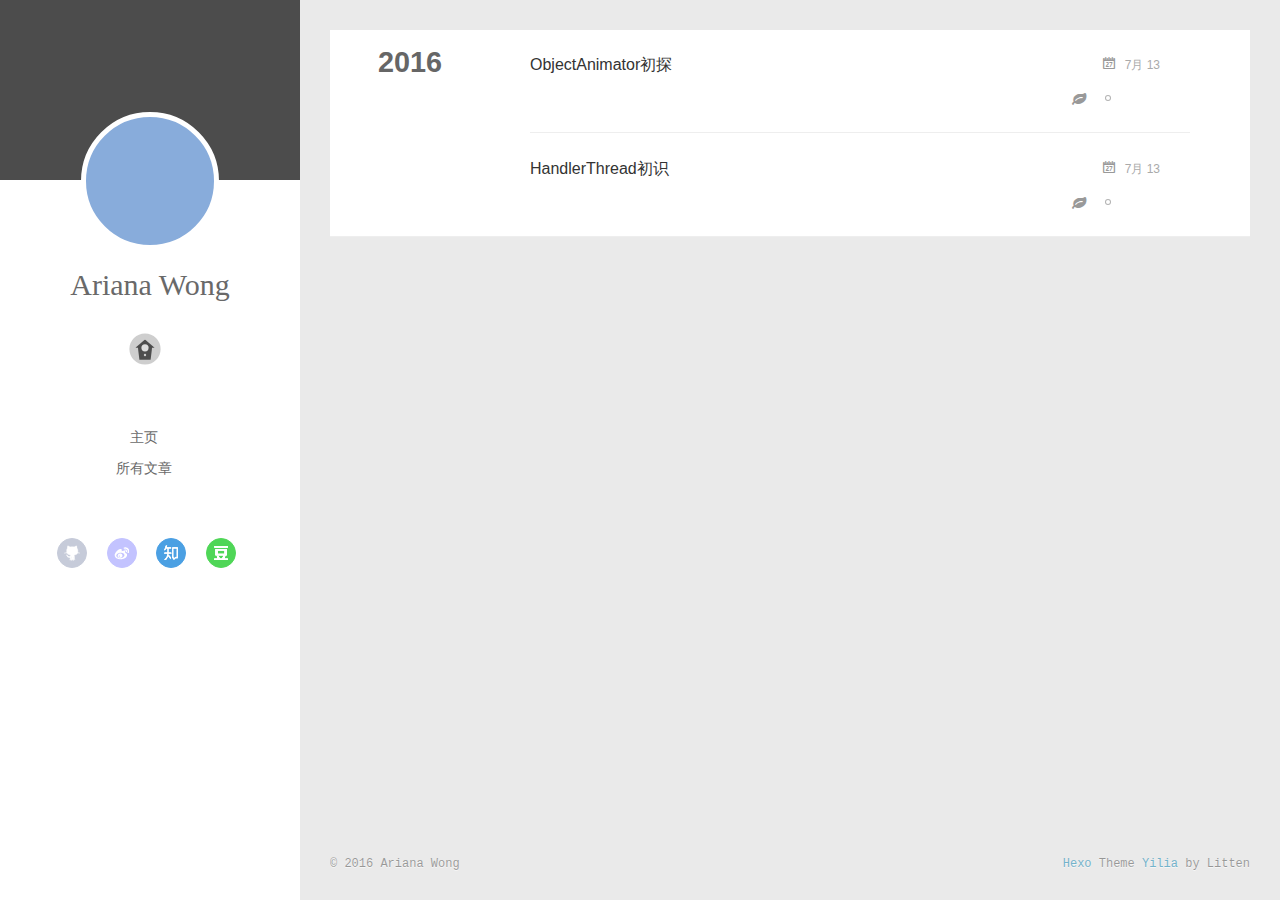
==== archives/index.html @ a38cb99a "Site updated: 2016-07-18 16:27:59" ====
<!DOCTYPE html>
<html>
<head>
  <meta charset="utf-8">
  
  <meta http-equiv="X-UA-Compatible" content="IE=edge" >
  <title>Archives | Douyer&#39;s home</title>
  <meta name="viewport" content="width=device-width, initial-scale=1, maximum-scale=1">
  <meta property="og:type" content="website">
<meta property="og:title" content="Douyer's home">
<meta property="og:url" content="http://love.xiachuanyun.cn/archives/index.html">
<meta property="og:site_name" content="Douyer's home">
<meta name="twitter:card" content="summary">
<meta name="twitter:title" content="Douyer's home">
  
    <link rel="alternative" href="/atom.xml" title="Douyer&#39;s home" type="application/atom+xml">
  
  
    <link rel="icon" href="/favicon.ico">
  
  <link rel="stylesheet" href="/css/style.css">
</head>

<body>
  <div id="container">
    <div class="left-col">
    <div class="overlay"></div>
<div class="intrude-less">
	<header id="header" class="inner">
		<a href="/" class="profilepic">
			
			<img lazy-src="/img/favicon.ico" class="js-avatar">
			
		</a>

		<hgroup>
		  <h1 class="header-author"><a href="/">Ariana Wong</a></h1>
		</hgroup>

		

		
			<div class="switch-btn">
				<div class="icon">
					<div class="icon-ctn">
						<div class="icon-wrap icon-house" data-idx="0">
							<div class="birdhouse"></div>
							<div class="birdhouse_holes"></div>
						</div>
						<div class="icon-wrap icon-ribbon hide" data-idx="1">
							<div class="ribbon"></div>
						</div>
						
						
						<div class="icon-wrap icon-me hide" data-idx="3">
							<div class="user"></div>
							<div class="shoulder"></div>
						</div>
						
					</div>
					
				</div>
				<div class="tips-box hide">
					<div class="tips-arrow"></div>
					<ul class="tips-inner">
						<li>Menu</li>
						<li>Tags</li>
						
						
						<li>Über</li>
						
					</ul>
				</div>
			</div>
		

		<div class="switch-area">
			<div class="switch-wrap">
				<section class="switch-part switch-part1">
					<nav class="header-menu">
						<ul>
						
							<li><a href="/">主页</a></li>
				        
							<li><a href="/archives">所有文章</a></li>
				        
						</ul>
					</nav>
					<nav class="header-nav">
						<div class="social">
							
								<a class="github" target="_blank" href="https://github.com/" title="github">github</a>
					        
								<a class="weibo" target="_blank" href="http://weibo.com/" title="weibo">weibo</a>
					        
								<a class="zhihu" target="_blank" href="https://www.zhihu.com/" title="zhihu">zhihu</a>
					        
								<a class="douban" target="_blank" href="https://www.douban.com/" title="douban">douban</a>
					        
						</div>
					</nav>
				</section>
				
				
				<section class="switch-part switch-part2">
					<div class="widget tagcloud" id="js-tagcloud">
						<a href="/tags/android/" style="font-size: 10px;">android</a>
					</div>
				</section>
				
				
				

				
				
				<section class="switch-part switch-part3">
				
					<div id="js-aboutme">我是谁，我从哪里来，我到哪里去？我就是我，是颜色不一样的吃货…</div>
				</section>
				
			</div>
		</div>
	</header>				
</div>

    </div>
    <div class="mid-col">
      <nav id="mobile-nav">
  	<div class="overlay">
  		<div class="slider-trigger"></div>
  		<h1 class="header-author js-mobile-header hide">Ariana Wong</h1>
  	</div>
	<div class="intrude-less">
		<header id="header" class="inner">
			<div class="profilepic">
			
				<img lazy-src="/img/favicon.ico" class="js-avatar">
			
			</div>
			<hgroup>
			  <h1 class="header-author">Ariana Wong</h1>
			</hgroup>
			
			<nav class="header-menu">
				<ul>
				
					<li><a href="/">主页</a></li>
		        
					<li><a href="/archives">所有文章</a></li>
		        
		        <div class="clearfix"></div>
				</ul>
			</nav>
			<nav class="header-nav">
				<div class="social">
					
						<a class="github" target="_blank" href="https://github.com/" title="github">github</a>
			        
						<a class="weibo" target="_blank" href="http://weibo.com/" title="weibo">weibo</a>
			        
						<a class="zhihu" target="_blank" href="https://www.zhihu.com/" title="zhihu">zhihu</a>
			        
						<a class="douban" target="_blank" href="https://www.douban.com/" title="douban">douban</a>
			        
				</div>
			</nav>
		</header>				
	</div>
</nav>

      <div class="body-wrap">
  
  
    
    
      
      
      <section class="archives-wrap">
        <div class="archive-year-wrap">
          <a href="/archives/2016" class="archive-year">2016</a>
        </div>
        <div class="archives">
    
    <article class="archive-article archive-type-post">
  <div class="archive-article-inner">
    <header class="archive-article-header">
      	<div class="article-meta">
	      	<a href="/2016/07/13/ObjectAnimator初探/" class="archive-article-date">
  	<time datetime="2016-07-13T09:12:01.000Z" itemprop="datePublished">7月 13</time>
</a>
        </div>
    	 
  
    <h1 itemprop="name">
      <a class="archive-article-title" href="/2016/07/13/ObjectAnimator初探/">ObjectAnimator初探</a>
    </h1>
  

        <div class="article-info info-on-right">
          
	<div class="article-tag tagcloud">
		<ul class="article-tag-list"><li class="article-tag-list-item"><a class="article-tag-list-link" href="/tags/android/">android</a></li></ul>
	</div>

          

        </div>
        <div class="clearfix"></div>
    </header>
  </div>
</article>
  
    
    
    <article class="archive-article archive-type-post">
  <div class="archive-article-inner">
    <header class="archive-article-header">
      	<div class="article-meta">
	      	<a href="/2016/07/13/HandlerThread初识/" class="archive-article-date">
  	<time datetime="2016-07-13T07:56:54.000Z" itemprop="datePublished">7月 13</time>
</a>
        </div>
    	 
  
    <h1 itemprop="name">
      <a class="archive-article-title" href="/2016/07/13/HandlerThread初识/">HandlerThread初识</a>
    </h1>
  

        <div class="article-info info-on-right">
          
	<div class="article-tag tagcloud">
		<ul class="article-tag-list"><li class="article-tag-list-item"><a class="article-tag-list-link" href="/tags/android/">android</a></li></ul>
	</div>

          

        </div>
        <div class="clearfix"></div>
    </header>
  </div>
</article>
  
  
    </div></section>
  

    

</div>
      <footer id="footer">
  <div class="outer">
    <div id="footer-info">
    	<div class="footer-left">
    		&copy; 2016 Ariana Wong
    	</div>
      	<div class="footer-right">
      		<a href="http://hexo.io/" target="_blank">Hexo</a>  Theme <a href="https://github.com/litten/hexo-theme-yilia" target="_blank">Yilia</a> by Litten
      	</div>
    </div>
  </div>
</footer>
    </div>
    
  <link rel="stylesheet" href="/fancybox/jquery.fancybox.css">


<script>
	var yiliaConfig = {
		fancybox: true,
		mathjax: true,
		animate: true,
		isHome: false,
		isPost: false,
		isArchive: true,
		isTag: false,
		isCategory: false,
		open_in_new: false
	}
</script>
<script src="http://7.url.cn/edu/jslib/comb/require-2.1.6,jquery-1.9.1.min.js"></script>
<script src="/js/main.js"></script>






<script type="text/x-mathjax-config">
MathJax.Hub.Config({
    tex2jax: {
        inlineMath: [ ['$','$'], ["\\(","\\)"]  ],
        processEscapes: true,
        skipTags: ['script', 'noscript', 'style', 'textarea', 'pre', 'code']
    }
});

MathJax.Hub.Queue(function() {
    var all = MathJax.Hub.getAllJax(), i;
    for(i=0; i < all.length; i += 1) {
        all[i].SourceElement().parentNode.className += ' has-jax';                 
    }       
});
</script>

<script type="text/javascript" src="http://cdn.mathjax.org/mathjax/latest/MathJax.js?config=TeX-AMS-MML_HTMLorMML">
</script>


  </div>
</body>
</html>
---- css/style.css ----
body {
  width: 100%;
}
body:before,
body:after {
  content: "";
  display: table;
}
body:after {
  clear: both;
}
@font-face {
  font-family: 'FontAwesome';
  src: url("fonts/fontawesome-webfont.eot");
  src: url("fonts/fontawesome-webfont.eot?#iefix") format("embedded-opentype"), url("fonts/fontawesome-webfont.woff") format("woff"), url("fonts/fontawesome-webfont.ttf") format("truetype"), url("fonts/fontawesome-webfont.svgz#FontAwesomeRegular") format("svg"), url("fonts/fontawesome-webfont.svg#FontAwesomeRegular") format("svg");
  font-weight: normal;
  font-style: normal;
}
html,
body,
div,
span,
applet,
object,
iframe,
h1,
h2,
h3,
h4,
h5,
h6,
p,
blockquote,
pre,
a,
abbr,
acronym,
address,
big,
cite,
code,
del,
dfn,
em,
img,
ins,
kbd,
q,
s,
samp,
small,
strike,
strong,
sub,
sup,
tt,
var,
dl,
dt,
dd,
ol,
ul,
li,
fieldset,
form,
label,
legend,
table,
caption,
tbody,
tfoot,
thead,
tr,
th,
td {
  margin: 0;
  padding: 0;
  border: 0;
  outline: 0;
  font-weight: inherit;
  font-style: inherit;
  font-family: inherit;
  font-size: 100%;
  vertical-align: baseline;
}
body {
  line-height: 1;
  color: #000;
  background: #fff;
}
ol,
ul {
  list-style: none;
}
table {
  border-collapse: separate;
  border-spacing: 0;
  vertical-align: middle;
}
caption,
th,
td {
  text-align: left;
  font-weight: normal;
  vertical-align: middle;
}
a img {
  border: none;
}
ol {
  list-style: decimal;
  padding-left: 20px;
}
ul {
  list-style: none;
}
input,
button {
  margin: 0;
  padding: 0;
}
input::-moz-focus-inner,
button::-moz-focus-inner {
  border: 0;
  padding: 0;
}
@font-face {
  font-family: FontAwesome;
  font-style: normal;
  font-weight: normal;
  src: url("fonts/fontawesome-webfont.eot?v=#4.0.3");
  src: url("fonts/fontawesome-webfont.eot?#iefix&v=#4.0.3") format("embedded-opentype"), url("fonts/fontawesome-webfont.woff?v=#4.0.3") format("woff"), url("fonts/fontawesome-webfont.ttf?v=#4.0.3") format("truetype"), url("fonts/fontawesome-webfont.svg#fontawesomeregular?v=#4.0.3") format("svg");
}
html,
body,
#container {
  height: 100%;
}
body {
  font-family: "微软雅黑", "HelveticaNeue-Light", "Helvetica Neue Light", "Helvetica Neue", Helvetica, Arial, sans-serif;
  font-size: 16px;
  background: #fff;
  color: rgba(0,0,0,0.6);
  -webkit-overflow-scrolling: touch;
}
h1,
h2,
h3 {
  display: block;
}
h1 {
  font-size: 1.5em;
}
h2 {
  font-size: 1.3em;
}
h3 {
  font-size: 1.1em;
}
h4,
h5,
h6 {
  font-size: 1em;
}
a {
  text-decoration: none;
  outline-width: 0;
  color: #258fb8;
  outline: none;
}
.alignleft {
  float: left;
}
.alignright {
  float: right;
}
.clearfix {
  *zoom: 1;
}
.clearfix:after {
  content: "";
  display: table;
  clear: both;
}
.inner {
  width: 1000px;
  margin: 0 auto;
}
.hide {
  display: none;
}
@media screen and (max-width: 1040px) {
  .inner {
    width: 100%;
  }
}
#container {
  position: relative;
  min-height: 100%;
}
#container #mobile-nav {
  display: none;
}
#container #mobile-nav .overlay {
  height: 110px;
  position: absolute;
  width: 100%;
  background: #4d4d4d;
}
#container #mobile-nav .overlay.fixed {
  position: fixed;
  height: 42px;
  z-index: 99;
}
#container #mobile-nav #header {
  padding: 10px 0 0 0;
}
#container #mobile-nav #header .profilepic {
  display: block;
  position: relative;
  z-index: 100;
}
#container #mobile-nav #header .header-menu {
  height: auto;
  margin: 10px;
}
#container #mobile-nav #header .header-menu ul {
  text-align: center;
  cursor: default;
}
#container #mobile-nav #header .header-menu li {
  display: inline-block;
  margin: 3px;
}
#container .left-col {
  background: #fff;
  width: 300px;
  position: fixed;
  opacity: 1;
  -webkit-transition: all 0.2s ease-in;
  -moz-transition: all 0.2s ease-in;
  -ms-transition: all 0.2s ease-in;
  transition: all 0.2s ease-in;
  height: 100%;
}
#container .left-col .overlay {
  width: 100%;
  height: 180px;
  background-color: #000;
  position: absolute;
  opacity: 0.7;
}
#container .left-col .intrude-less {
  width: 76%;
  text-align: center;
  margin: 112px auto 0;
}
#container .mid-col {
  position: absolute;
  right: 0;
  min-height: 100%;
  background: #eaeaea;
  left: 300px;
  width: auto;
}
@media screen and (max-width: 800px) {
  #container .left-col {
    display: none;
  }
  #container .mid-col {
    left: 0;
  }
  #container #header .header-nav {
    position: relative;
  }
  #container .header-author.fixed {
    position: fixed;
    top: -13px;
    width: 100%;
    color: #ddd;
  }
  #container .overlay .slider-trigger {
    position: absolute;
    z-index: 101;
    bottom: 0;
    left: 0;
    width: 42px;
    height: 42px;
  }
  #container .overlay .slider-trigger:hover {
    background: #444;
  }
  #container .overlay .slider-trigger:before {
    color: #ddd;
    content: "\f00b";
    font: 16px FontAwesome;
    width: 16px;
    height: 16px;
    margin-left: 9px;
    margin-top: 14px;
    display: block;
  }
  #container .article-header {
    border-left: none;
    padding: 0;
    border-bottom: 1px dotted #ddd;
  }
  #container .article-header h1 {
    margin-bottom: 10px;
  }
  #container .header-subtitle {
    padding: 0 24px;
  }
  #container .article-info-index.article-info {
    padding-top: 10px;
    margin: 0;
    border-top: 1px solid #ddd;
  }
  #container .article-info-post.article-info {
    margin: 0;
    padding-top: 10px;
    border: none;
  }
  #container .article-more-link a {
    float: right;
  }
  #container #viewer-box .viewer-box-l {
    font-size: 14px;
  }
  #container .article {
    padding: 10px;
    margin: 10px;
    font-size: 14px;
  }
  #container .article .article-entry {
    padding-left: 0;
    padding-right: 0;
    padding-top: 10px;
  }
  #container .article .article-title {
    font-size: 18px;
    max-width: 185px;
    display: block;
    margin: 0;
  }
  #container .article .article-meta {
    width: auto;
    height: 30px;
    margin-top: -5px;
    position: ralative;
  }
  #container .article .article-meta .article-date {
    font-size: 12px;
    -webkit-border-radius: 0;
    border-radius: 0;
    color: #666;
    background: none;
    height: auto;
    padding: 0;
    margin: 0;
    width: 100%;
    text-align: left;
    margin-left: 10px;
  }
  #container .article .article-meta .article-date time {
    width: auto;
    float: right;
    margin-right: 10px;
  }
  #container .article .article-meta .article-tag-list {
    margin-top: 7px;
    position: absolute;
    right: 10px;
    top: 0;
  }
  #container .article .article-meta .article-tag-list:before {
    float: left;
    margin-top: 1px;
    left: 0;
  }
  #container .article .article-meta .article-tag-list .article-tag-list-item {
    float: left;
    padding-left: 0;
    width: auto;
    max-width: 83px;
  }
  #container .article .article-meta .article-category {
    margin-top: 7px;
    position: absolute;
    right: 10px;
    top: -30px;
  }
  #container .article .article-meta .article-category:before {
    float: left;
    margin-top: 1px;
    left: 15px;
  }
  #container .article .article-meta .article-category .article-category-link {
    max-width: 83px;
    width: auto;
    padding-left: 10px;
  }
  #container .article .article-nav-link-wrap {
    margin: 5px 0;
  }
  #container .article .article-nav-link-wrap strong {
    float: left;
    margin-right: 5px;
  }
  #container .article #article-nav-older {
    float: none;
    display: block;
  }
  #container .share {
    padding: 3px 10px;
  }
  #container .duoshuo {
    padding: 0 13px;
  }
  #container #disqus_thread {
    padding: 0 13px;
  }
  #container #mobile-nav {
    display: block;
  }
  #container #page-nav .extend {
    opacity: 1;
  }
  #container .instagram .open-ins {
    left: 2px;
    top: -30px;
    color: #aaa;
  }
  #container .info-on-right {
    float: initial;
  }
  #container .archives-wrap {
    margin: 10px 10px 0px;
    padding: 10px;
  }
  #container .archives-wrap .archive-article-title {
    font-size: 14px;
  }
  #container .archives-wrap .archive-year-wrap {
    position: relative;
    padding: 0 0 0 0;
  }
  #container .archives-wrap .archive-year-wrap a {
    padding: 0 0 0 0;
  }
  #container .archives-wrap .article-meta .archive-article-date {
    font-size: 12px;
    margin-right: 10px;
    margin-top: -5px;
  }
  #container .archives-wrap .article-meta .article-tag-list-link {
    font-size: 12px;
  }
  #container .archives .archive-article {
    padding: 10px 0;
    margin-left: 0;
  }
  #container #footer .footer-left {
    float: initial;
    margin-bottom: 10px;
  }
  #container #footer .footer-right {
    float: initial;
  }
}
.header-author {
  text-align: center;
  margin: 0.67em 0;
  font-family: Roboto, "Roboto", serif;
  font-size: 30px;
  -webkit-transition: 0.3s;
  -moz-transition: 0.3s;
  -ms-transition: 0.3s;
  transition: 0.3s;
}
#header {
  width: 100%;
}
#header a {
  color: #696969;
}
#header a:hover {
  color: #b0a0aa;
}
#header .profilepic {
  text-align: center;
  display: block;
  border: 5px solid #fff;
  -webkit-border-radius: 300px;
  border-radius: 300px;
  width: 128px;
  height: 128px;
  margin: 0 auto;
  position: relative;
  overflow: hidden;
  background: #88acdb;
  -webkit-transition: all 0.2s ease-in;
  display: -webkit-box;
  -webkit-box-orient: horizontal;
  -webkit-box-pack: center;
  -webkit-box-align: center;
  text-align: center;
}
#header .profilepic img {
  width: 20%;
  height: 20%;
  -webkit-border-radius: 300px;
  border-radius: 300px;
  opacity: 0;
  -webkit-transition: all 0.2s ease-in;
}
#header .profilepic img.show {
  width: 100%;
  height: 100%;
  opacity: 1;
}
#header .header-subtitle {
  text-align: center;
  color: #999;
  font-size: 14px;
  line-height: 25px;
  overflow: hidden;
  text-overflow: ellipsis;
  display: -webkit-box;
  -webkit-line-clamp: 2;
  -webkit-box-orient: vertical;
}
#header .header-menu {
  font-weight: 300;
  line-height: 31px;
  cursor: pointer;
  text-transform: uppercase;
  float: none;
  min-height: 150px;
  margin-left: -12px;
  text-align: center;
  display: -webkit-box;
  -webkit-box-orient: horizontal;
  -webkit-box-pack: center;
  -webkit-box-align: center;
}
#header .header-menu li {
  cursor: default;
}
#header .header-menu li a {
  font-size: 14px;
  min-width: 300px;
}
#header .switch-area {
  position: relative;
  width: 100%;
  overflow: hidden;
  min-height: 500px;
  font-size: 14px;
}
#header .switch-area .switch-wrap {
  -webkit-transition: -webkit-transform 0.3s ease-in;
  -moz-transition: -moz-transform 0.3s ease-in;
  -ms-transition: -ms-transform 0.3s ease-in;
  transition: transform 0.3s ease-in;
  position: relative;
}
#header .turn-left {
  -webkit-transform: translate(-100%, 0);
  -moz-transform: translate(-100%, 0);
  -ms-transform: translate(-100%, 0);
  transform: translate(-100%, 0);
}
#header .header-nav {
  width: 100%;
  position: absolute;
  -webkit-transition: -webkit-transform 0.3s ease-in;
  -moz-transition: -moz-transform 0.3s ease-in;
  -ms-transition: -ms-transform 0.3s ease-in;
  transition: transform 0.3s ease-in;
}
#header .header-nav .social {
  margin-right: 15px;
  margin-top: 10px;
  text-align: center;
}
#header .header-nav .social a {
  -webkit-border-radius: 50%;
  border-radius: 50%;
  display: -moz-inline-stack;
  display: inline-block;
  vertical-align: middle;
  *vertical-align: auto;
  zoom: 1;
  *display: inline;
  text-indent: -9999px;
  margin: 0 8px 15px 8px;
  opacity: 0.7;
  width: 28px;
  height: 28px;
  -webkit-transition: 0.3s;
  -moz-transition: 0.3s;
  -ms-transition: 0.3s;
  transition: 0.3s;
}
#header .header-nav .social a:hover {
  opacity: 1;
}
#header .header-nav .social a:last-of-type {
  margin-right: 0;
}
#header .header-nav .social a.weibo {
  background: url("/img/weibo.png") center no-repeat #aaf;
  border: 1px solid #aaf;
}
#header .header-nav .social a.weibo:hover {
  border: 1px solid #aaf;
}
#header .header-nav .social a.rss {
  background: url("/img/rss.png") center no-repeat #ef7522;
  border: 1px solid #ef7522;
}
#header .header-nav .social a.rss:hover {
  border: 1px solid #cf5d0f;
}
#header .header-nav .social a.github {
  background: url("/img/github.png") center no-repeat #afb6ca;
  border: 1px solid #afb6ca;
}
#header .header-nav .social a.github:hover {
  border: 1px solid #909ab6;
}
#header .header-nav .social a.facebook {
  background: url("/img/facebook.png") center no-repeat #3b5998;
  border: 1px solid #3b5998;
}
#header .header-nav .social a.facebook:hover {
  border: 1px solid #2d4373;
}
#header .header-nav .social a.google {
  background: url("/img/google.png") center no-repeat #c83d20;
  border: 1px solid #c83d20;
}
#header .header-nav .social a.google:hover {
  border: 1px solid #9c3019;
}
#header .header-nav .social a.twitter {
  background: url("/img/twitter.png") center no-repeat #55cff8;
  border: 1px solid #55cff8;
}
#header .header-nav .social a.twitter:hover {
  border: 1px solid #24c1f6;
}
#header .header-nav .social a.linkedin {
  background: url("/img/linkedin.png") center no-repeat #005a87;
  border: 1px solid #005a87;
}
#header .header-nav .social a.linkedin:hover {
  border: 1px solid #006b98;
}
#header .header-nav .social a.zhihu {
  background: url("/img/zhihu.png") center no-repeat #0078d8;
  border: 1px solid #0078d8;
}
#header .header-nav .social a.zhihu:hover {
  border: 1px solid #0078d8;
}
#header .header-nav .social a.douban {
  background: url("/img/douban.png") center no-repeat #06c611;
  border: 1px solid #06c611;
}
#header .header-nav .social a.douban:hover {
  border: 1px solid #06c611;
}
#header .header-nav .social a.mail {
  background: url("/img/mail.png") center no-repeat #005a87;
  border: 1px solid #005a87;
}
#header .header-nav .social a.mail:hover {
  border: 1px solid #006b98;
}
#header .switch-part {
  width: 100%;
  position: absolute;
}
#header .switch-part1 {
  left: 0;
}
#header .switch-part2 {
  left: 100%;
  top: 20px;
  overlay-x: hidden;
  overflow-y: auto;
  max-height: 200px;
}
#header .switch-part3 {
  left: 200%;
  line-height: 30px;
}
#header .switch-part3 .switch-friends-link {
  margin-right: 9px;
  -webkit-border-radius: 3px;
  border-radius: 3px;
  padding: 5px;
}
#header .switch-part3 .switch-friends-link:hover {
  background: #88acdb;
  color: #fff;
}
#header .switch-part4 {
  left: 300%;
  text-align: left;
  line-height: 30px;
}
.duoshuo {
  padding: 0 40px;
}
#disqus_thread {
  padding: 0 40px;
}
.archives-wrap {
  position: relative;
  margin: 0 30px;
  padding-right: 60px;
  border-bottom: 1px solid #eee;
  background: #fff;
}
.archives-wrap:first-child {
  margin-top: 30px;
}
.archives-wrap:last-child {
  margin-bottom: 80px;
}
.archives-wrap .archive-year-wrap {
  line-height: 35px;
  width: 200px;
  position: absolute;
  padding-top: 15px;
  font-size: 1.8em;
}
.archives-wrap .archive-year-wrap a {
  color: #666;
  font-weight: bold;
  padding-left: 48px;
}
.archives {
  position: relative;
}
.archives .article-info {
  border: none;
}
.archives .archive-article {
  margin-left: 200px;
  padding: 20px 0;
  border-bottom: 1px solid #eee;
  border-top: 1px solid #fff;
  position: relative;
}
.archives .archive-article:first-child {
  border-top: none;
}
.archives .archive-article:last-child {
  border-bottom: none;
}
.archives .archive-article-title {
  font-size: 16px;
  color: #333;
  -webkit-transition: color 0.3s;
  -moz-transition: color 0.3s;
  -ms-transition: color 0.3s;
  transition: color 0.3s;
}
.archives .archive-article-title:hover {
  color: #657b83;
}
.archives .archive-article-title span {
  display: block;
  color: #a8a8a8;
  font-size: 12px;
  line-height: 14px;
  height: 7px;
  padding-left: 2px;
}
.archives .archive-article-title span:before {
  display: inline-block;
  content: "“";
  font-family: serif;
  font-size: 30px;
  float: left;
  margin: 4px 4px 0 -12px;
  color: #c8c8c8;
}
.archive-article-inner .archive-article-header {
  position: relative;
}
.archive-article-inner .article-meta {
  position: relative;
  float: right;
  margin-top: -10px;
  color: #555;
  background: none;
  text-align: right;
  width: auto;
}
.archive-article-inner .article-meta .article-date time {
  color: #aaa;
}
.archive-article-inner .article-meta .archive-article-date,
.archive-article-inner .article-meta .article-tag-list {
  margin-right: 30px;
  display: -moz-inline-stack;
  display: inline-block;
  vertical-align: middle;
  zoom: 1;
  color: #666;
  font-size: 14px;
}
.archive-article-inner .article-meta .archive-article-date {
  cursor: default;
  font-size: 12px;
  margin-bottom: 5px;
  margin-top: -10px;
}
.archive-article-inner .article-meta .archive-article-date time:before {
  content: "\f073";
  color: #999;
  position: relative;
  margin-right: 10px;
  font: 16px FontAwesome;
}
.archive-article-inner .article-meta .article-category:before {
  float: left;
  margin-top: 1px;
  left: 15px;
}
.archive-article-inner .article-meta .article-category .article-category-link {
  width: auto;
  max-width: 83px;
  padding-left: 10px;
}
.archive-article-inner .article-meta .article-tag-list {
  margin-top: 0px;
}
.archive-article-inner .article-meta .article-tag-list:before {
  left: 15px;
}
.archive-article-inner .article-meta .article-tag-list .article-tag-list-item {
  display: inline-block;
  width: auto;
  max-width: 83px;
  padding-left: 8px;
  font-size: 12px;
}
.body-wrap {
  margin-bottom: 80px;
}
.article {
  margin: 30px;
  position: relative;
  border: 1px solid #ddd;
  background: #fff;
  -webkit-transition: all 0.2s ease-in;
}
.article.show {
  visibility: visible;
  -webkit-animation: cd-bounce-1 0.6s;
  -moz-animation: cd-bounce-1 0.6s;
  -webkit-animation: cd-bounce-1 0.6s;
  -moz-animation: cd-bounce-1 0.6s;
  -ms-animation: cd-bounce-1 0.6s;
  animation: cd-bounce-1 0.6s;
}
.article.hidden {
  visibility: hidden;
}
.article img {
  max-width: 100%;
}
@-webkit-keyframes cd-bounce-1 {
  0% {
    opacity: 0;
    -webkit-transform: scale(1);
  }
  60% {
    opacity: 1;
    -webkit-transform: scale(1.01);
  }
  100% {
    -webkit-transform: scale(1);
  }
}
@-moz-keyframes cd-bounce-1 {
  0% {
    opacity: 0;
    -moz-transform: scale(1);
  }
  60% {
    opacity: 1;
    -moz-transform: scale(1.01);
  }
  100% {
    -moz-transform: scale(1);
  }
}
.article-index {
  margin-left: 200px;
  padding: 15px 0;
  margin-right: 75px;
}
.article-index .brief {
  display: block;
  color: #a8a8a8;
  font-size: 12px;
  line-height: 14px;
  height: 7px;
  padding-left: 2px;
}
.article-index .brief:before {
  display: inline-block;
  content: "“";
  font-family: serif;
  font-size: 30px;
  float: left;
  margin: 4px 4px 0 -12px;
  color: #c8c8c8;
}
.article-title {
  color: #696969;
  margin-left: 0px;
  font-weight: 300;
  line-height: 35px;
  margin-bottom: 20px;
  font-size: 26px;
  -webkit-transition: color 0.3s;
  -moz-transition: color 0.3s;
  -o-transition: color 0.3s;
  -webkit-transition: color 0.3s;
  -moz-transition: color 0.3s;
  -ms-transition: color 0.3s;
  transition: color 0.3s;
}
.article-title:hover {
  color: #b0a0aa;
}
.article-inner {
  position: relative;
  margin-bottom: 20px;
}
.article-header {
  border-left: 5px solid;
  padding: 15px 0px 15px 25px;
}
.article-info.info-on-right {
  margin: 10px 0 0 0;
  float: right;
}
.article-info-index.article-info {
  padding-top: 20px;
  margin: 30px 30px 0 30px;
  border-top: 1px solid #ddd;
}
.article-info-post.article-info {
  padding: 0;
  border: none;
  margin: -30px 0 20px 30px;
}
.article-entry {
  line-height: 1.8em;
  padding-right: 30px;
  padding-left: 30px;
}
.article-entry p {
  margin-top: 10px;
}
.article-entry p code,
.article-entry li code {
  padding: 1px 3px;
  margin: 0 3px;
  background: #ddd;
  border: 1px solid #ccc;
  font-family: Menlo, Monaco, "Andale Mono", "lucida console", "Courier New", monospace;
  word-wrap: break-word;
  font-size: 14px;
}
.article-entry blockquote {
  background: #ddd;
  border-left: 5px solid #ccc;
  padding: 15px 20px;
  margin-top: 10px;
  border-left: 5px solid #657b83;
  background: #f6f6f6;
}
.article-entry blockquote p {
  margin-top: 0;
}
.article-entry em {
  font-style: italic;
}
.article-entry ul li:before {
  content: "";
  width: 6px;
  height: 6px;
  border: 1px solid #999;
  -webkit-border-radius: 10px;
  border-radius: 10px;
  background: #aaa;
  display: inline-block;
  margin-right: 10px;
  float: left;
  margin-top: 12px;
}
.article-entry ul,
.article-entry ol {
  font-size: 14px;
  margin: 10px 0px;
}
.article-entry li ul,
.article-entry li ol {
  margin-left: 30px;
}
.article-entry li ul li:before,
.article-entry li ol li:before {
  content: "";
  background: #dedede;
}
.article-entry h1 {
  margin-top: 30px;
}
.article-entry h2 {
  margin-top: 20px;
  font-weight: 300;
  color: #574c4c;
  padding-bottom: 5px;
  border-bottom: 1px solid #ddd;
}
.article-entry h3,
.article-entry h4,
.article-entry h5,
.article-entry h6 {
  margin-top: 20px;
  font-weight: 300;
  color: #574c4c;
  padding-bottom: 5px;
  border-bottom: 1px solid #ddd;
}
.article-entry video {
  max-width: 100%;
}
.article-entry strong {
  font-weight: bold;
}
.article-entry .caption {
  display: block;
  font-size: 0.8em;
  color: #aaa;
}
.article-entry hr {
  height: 0;
  margin-top: 20px;
  margin-bottom: 20px;
  border-left: 0;
  border-right: 0;
  border-top: 1px solid #ddd;
  border-bottom: 1px solid #fff;
}
.article-entry pre {
  font-size: 1/0.9em;
  line-height: 1.5;
  margin-top: 10px;
  padding: 5px 15px;
  overflow-x: auto;
  color: #657b83;
  font-size: 10px;
  border: 1px solid #ccc;
  text-shadow: 0 1px #444;
  font-family: Menlo, Monaco, "Andale Mono", "lucida console", "Courier New", monospace;
}
.article-entry pre code {
  font-size: 14px;
}
.article-entry table {
  width: 100%;
  border: 1px solid #dedede;
  margin: 15px 0;
  border-collapse: collapse;
}
.article-entry table tr,
.article-entry table td {
  height: 35px;
}
.article-entry table thead tr {
  background: #f8f8f8;
}
.article-entry table tbody tr:hover {
  background: #efefef;
}
.article-entry table td,
.article-entry table th {
  border: 1px solid #dedede;
  padding: 0 10px;
}
.article-entry figure table {
  border: none;
  width: auto;
  margin: 0;
}
.article-entry figure table tbody tr:hover {
  background: none;
}
.article-meta {
  width: 150px;
  font-size: 14;
  text-align: right;
  position: absolute;
  right: 0;
  top: 23px;
  text-align: center;
  z-index: 1;
}
.article-meta time {
  color: #aaa;
}
.article-meta time:before {
  color: #999;
  content: "\f073";
  font: 17px FontAwesome;
  margin-right: 10px;
}
.article-more-link {
  margin-top: 5px;
  text-align: right;
}
.article-more-link a {
  background: #4d4d4d;
  color: #fff;
  font-size: 12px;
  padding: 2px 8px 4px;
  line-height: 16px;
  -webkit-border-radius: 2px;
  -moz-border-radius: 2px;
  -webkit-border-radius: 2px;
  border-radius: 2px;
  -webkit-transition: background 0.3s;
  -moz-transition: background 0.3s;
  -ms-transition: background 0.3s;
  transition: background 0.3s;
}
.article-more-link a:hover {
  background: #3c3c3c;
}
.article-more-link a.hidden {
  visibility: hidden;
}
#article-nav {
  margin: 80px 0 30px 0;
  padding-bottom: 10px;
}
#article-nav .article-nav-link-wrap {
  margin: 0px 30px 0px 30px;
  font-size: 14px;
  color: #333;
}
#article-nav .article-nav-link-wrap .article-nav-title {
  display: inline-block;
  font-size: 12px;
  color: #aaa;
  -webkit-transition: color 0.3s;
  -moz-transition: color 0.3s;
  -ms-transition: color 0.3s;
  transition: color 0.3s;
}
#article-nav .article-nav-link-wrap strong {
  background: #ddd;
  color: #fff;
  -webkit-border-radius: 100%;
  border-radius: 100%;
  width: 15px;
  height: 15px;
  display: inline-block;
  text-align: center;
  -webkit-transition: background 0.3s;
  -moz-transition: background 0.3s;
  -ms-transition: background 0.3s;
  transition: background 0.3s;
}
#article-nav .article-nav-link-wrap:hover strong {
  background: #4d4d4d;
}
#article-nav .article-nav-link-wrap:hover .article-nav-title {
  color: #4d4d4d;
}
#article-nav #article-nav-older {
  float: right;
}
@-moz-keyframes cd-bounce-1 {
  0% {
    opacity: 0;
    -webkit-transform: scale(1);
    -moz-transform: scale(1);
    -ms-transform: scale(1);
    -o-transform: scale(1);
    -webkit-transform: scale(1);
    -moz-transform: scale(1);
    -ms-transform: scale(1);
    transform: scale(1);
  }
  60% {
    opacity: 1;
    -webkit-transform: scale(1.01);
    -moz-transform: scale(1.01);
    -ms-transform: scale(1.01);
    -o-transform: scale(1.01);
    -webkit-transform: scale(1.01);
    -moz-transform: scale(1.01);
    -ms-transform: scale(1.01);
    transform: scale(1.01);
  }
  100% {
    -webkit-transform: scale(1);
    -moz-transform: scale(1);
    -ms-transform: scale(1);
    -o-transform: scale(1);
    -webkit-transform: scale(1);
    -moz-transform: scale(1);
    -ms-transform: scale(1);
    transform: scale(1);
  }
}
@-webkit-keyframes cd-bounce-1 {
  0% {
    opacity: 0;
    -webkit-transform: scale(1);
    -moz-transform: scale(1);
    -ms-transform: scale(1);
    -o-transform: scale(1);
    -webkit-transform: scale(1);
    -moz-transform: scale(1);
    -ms-transform: scale(1);
    transform: scale(1);
  }
  60% {
    opacity: 1;
    -webkit-transform: scale(1.01);
    -moz-transform: scale(1.01);
    -ms-transform: scale(1.01);
    -o-transform: scale(1.01);
    -webkit-transform: scale(1.01);
    -moz-transform: scale(1.01);
    -ms-transform: scale(1.01);
    transform: scale(1.01);
  }
  100% {
    -webkit-transform: scale(1);
    -moz-transform: scale(1);
    -ms-transform: scale(1);
    -o-transform: scale(1);
    -webkit-transform: scale(1);
    -moz-transform: scale(1);
    -ms-transform: scale(1);
    transform: scale(1);
  }
}
@-o-keyframes cd-bounce-1 {
  0% {
    opacity: 0;
    -webkit-transform: scale(1);
    -moz-transform: scale(1);
    -ms-transform: scale(1);
    -o-transform: scale(1);
    -webkit-transform: scale(1);
    -moz-transform: scale(1);
    -ms-transform: scale(1);
    transform: scale(1);
  }
  60% {
    opacity: 1;
    -webkit-transform: scale(1.01);
    -moz-transform: scale(1.01);
    -ms-transform: scale(1.01);
    -o-transform: scale(1.01);
    -webkit-transform: scale(1.01);
    -moz-transform: scale(1.01);
    -ms-transform: scale(1.01);
    transform: scale(1.01);
  }
  100% {
    -webkit-transform: scale(1);
    -moz-transform: scale(1);
    -ms-transform: scale(1);
    -o-transform: scale(1);
    -webkit-transform: scale(1);
    -moz-transform: scale(1);
    -ms-transform: scale(1);
    transform: scale(1);
  }
}
@keyframes cd-bounce-1 {
  0% {
    opacity: 0;
    -webkit-transform: scale(1);
    -moz-transform: scale(1);
    -ms-transform: scale(1);
    -o-transform: scale(1);
    -webkit-transform: scale(1);
    -moz-transform: scale(1);
    -ms-transform: scale(1);
    transform: scale(1);
  }
  60% {
    opacity: 1;
    -webkit-transform: scale(1.01);
    -moz-transform: scale(1.01);
    -ms-transform: scale(1.01);
    -o-transform: scale(1.01);
    -webkit-transform: scale(1.01);
    -moz-transform: scale(1.01);
    -ms-transform: scale(1.01);
    transform: scale(1.01);
  }
  100% {
    -webkit-transform: scale(1);
    -moz-transform: scale(1);
    -ms-transform: scale(1);
    -o-transform: scale(1);
    -webkit-transform: scale(1);
    -moz-transform: scale(1);
    -ms-transform: scale(1);
    transform: scale(1);
  }
}
.archives-wrap {
  position: relative;
  margin: 0 30px;
  padding-right: 60px;
  border-bottom: 1px solid #eee;
  background: #fff;
}
.archives-wrap:first-child {
  margin-top: 30px;
}
.archives-wrap:last-child {
  margin-bottom: 80px;
}
.archives-wrap .archive-year-wrap {
  line-height: 35px;
  width: 200px;
  position: absolute;
  padding-top: 15px;
  font-size: 1.8em;
}
.archives-wrap .archive-year-wrap a {
  color: #666;
  font-weight: bold;
  padding-left: 48px;
}
.archives {
  position: relative;
}
.archives .article-info {
  border: none;
}
.archives .archive-article {
  margin-left: 200px;
  padding: 20px 0;
  border-bottom: 1px solid #eee;
  border-top: 1px solid #fff;
  position: relative;
}
.archives .archive-article:first-child {
  border-top: none;
}
.archives .archive-article:last-child {
  border-bottom: none;
}
.archives .archive-article-title {
  font-size: 16px;
  color: #333;
  -webkit-transition: color 0.3s;
  -moz-transition: color 0.3s;
  -ms-transition: color 0.3s;
  transition: color 0.3s;
}
.archives .archive-article-title:hover {
  color: #657b83;
}
.archives .archive-article-title span {
  display: block;
  color: #a8a8a8;
  font-size: 12px;
  line-height: 14px;
  height: 7px;
  padding-left: 2px;
}
.archives .archive-article-title span:before {
  display: inline-block;
  content: "“";
  font-family: serif;
  font-size: 30px;
  float: left;
  margin: 4px 4px 0 -12px;
  color: #c8c8c8;
}
.archive-article-inner .archive-article-header {
  position: relative;
}
.archive-article-inner .article-meta {
  position: relative;
  float: right;
  margin-top: -10px;
  color: #555;
  background: none;
  text-align: right;
  width: auto;
}
.archive-article-inner .article-meta .article-date time {
  color: #aaa;
}
.archive-article-inner .article-meta .archive-article-date,
.archive-article-inner .article-meta .article-tag-list {
  margin-right: 30px;
  display: -moz-inline-stack;
  display: inline-block;
  vertical-align: middle;
  zoom: 1;
  color: #666;
  font-size: 14px;
}
.archive-article-inner .article-meta .archive-article-date {
  cursor: default;
  font-size: 12px;
  margin-bottom: 5px;
  margin-top: -10px;
}
.archive-article-inner .article-meta .archive-article-date time:before {
  content: "\f073";
  color: #999;
  position: relative;
  margin-right: 10px;
  font: 16px FontAwesome;
}
.archive-article-inner .article-meta .article-category:before {
  float: left;
  margin-top: 1px;
  left: 15px;
}
.archive-article-inner .article-meta .article-category .article-category-link {
  width: auto;
  max-width: 83px;
  padding-left: 10px;
}
.archive-article-inner .article-meta .article-tag-list {
  margin-top: 0px;
}
.archive-article-inner .article-meta .article-tag-list:before {
  left: 15px;
}
.archive-article-inner .article-meta .article-tag-list .article-tag-list-item {
  display: inline-block;
  width: auto;
  max-width: 83px;
  padding-left: 8px;
  font-size: 12px;
}
.article-entry pre,
.highlight {
  background: #272822;
  margin: 10px 0;
  padding: 10px 10px;
  overflow: auto;
  color: #4c4c4c;
  line-height: 22.400000000000002px;
}
.highlight .gutter pre,
.gist .gist-file .gist-data .line-numbers {
  color: #666;
}
.article-entry pre,
.article-entry code {
  font-family: "Source Code Pro", Consolas, Monaco, Menlo, Consolas, monospace;
}
.article-entry code {
  background: #eee;
  padding: 0 0.3em;
  border: none;
}
.article-entry pre {
  color: #fff;
}
overflow: hidden code {
  background: none;
  text-shadow: none;
  padding: 0;
  color: #fff;
}
.highlight {
  -webkit-border-radius: 4px;
  border-radius: 4px;
}
.highlight pre {
  border: none;
  margin: 0;
  padding: 0;
}
.highlight table {
  margin: 0;
  width: auto;
}
.highlight td {
  border: none;
  padding: 0;
}
.highlight figcaption {
  font-size: 0.85em;
  color: highlight-comment;
  line-height: 1em;
  margin-bottom: 1em;
}
.highlight figcaption:before,
.highlight figcaption:after {
  content: "";
  display: table;
}
.highlight figcaption:after {
  clear: both;
}
.highlight figcaption a {
  float: right;
}
.highlight .gutter pre {
  text-align: right;
  padding-right: 20px;
}
.highlight .gutter pre .line {
  text-shadow: none;
}
.highlight .line {
  font-size: 15px;
  height: 15px;
}
.gist {
  margin: 0 -20px;
  border-style: solid;
  border-color: #ddd;
  border-width: 1px 0;
  background: #272822;
  padding: 15px 20px 15px 0;
}
.gist .gist-file {
  border: none;
  font-family: "Source Code Pro", Consolas, Monaco, Menlo, Consolas, monospace;
  margin: 0;
}
.gist .gist-file .gist-data {
  background: none;
  border: none;
}
.gist .gist-file .gist-data .line-numbers {
  background: none;
  border: none;
  padding: 0 20px 0 0;
}
.gist .gist-file .gist-data .line-data {
  padding: 0 !important;
}
.gist .gist-file .highlight {
  margin: 0;
  padding: 0;
  border: none;
}
.gist .gist-file .gist-meta {
  background: #272822;
  color: highlight-comment;
  font: 0.85em "Helvetica Neue", Helvetica, Arial, sans-serif;
  text-shadow: 0 0;
  padding: 0;
  margin-top: 1em;
  margin-left: 20px;
}
.gist .gist-file .gist-meta a {
  color: #258fb8;
  font-weight: normal;
}
.gist .gist-file .gist-meta a:hover {
  text-decoration: underline;
}
pre .comment {
  color: #75715e;
}
pre .keyword,
pre .function .keyword,
pre .class .params {
  color: #66d9ef;
}
pre .tag,
pre .doctype,
pre .params,
pre .function,
pre .css .value {
  color: #fff;
}
pre .css ~ * .tag,
pre .title,
pre .at_rule,
pre .at_rule .keyword,
pre .preprocessor,
pre .preprocessor .keyword {
  color: #f92672;
}
pre .attribute,
pre .built_in,
pre .class,
pre .css ~ * .class,
pre .function .title {
  color: #a6e22e;
}
pre .value,
pre .string {
  color: #e6db74;
}
pre .number {
  color: #7163d7;
}
pre .id,
pre .css ~ * .id {
  color: #fd971f;
}
#footer {
  font-size: 12px;
  font-family: Menlo, Monaco, "Andale Mono", "lucida console", "Courier New", monospace;
  text-shadow: 0 1px #fff;
  position: absolute;
  bottom: 30px;
  opacity: 0.6;
  width: 100%;
  text-align: center;
}
#footer .outer {
  padding: 0 30px;
}
.footer-left {
  float: left;
}
.footer-right {
  float: right;
}
.share {
  padding: 0px 75px 30px 40px;
  margin-bottom: 15px;
}
.back_home {
  float: right;
}
.back_home a {
  font-weight: bold;
  margin-left: 10px;
}
.back_home a:hover {
  color: #6e6e6e;
}
#page-nav {
  text-align: center;
  margin-top: 30px;
}
#page-nav .page-number {
  width: 20px;
  height: 20px;
  background: #4d4d4d;
  -webkit-border-radius: 50%;
  -moz-border-radius: 50%;
  -webkit-border-radius: 50%;
  border-radius: 50%;
  display: inline-block;
  color: #fff;
  line-height: 20px;
  font-size: 12px;
  margin: 0 3px 30px;
}
#page-nav .page-number:hover {
  background: #5e5e5e;
}
#page-nav .current {
  background: #88acdb;
  cursor: default;
}
#page-nav .current:hover {
  background: #88acdb;
}
#page-nav .extend {
  color: #4d4d4d;
  margin: 0 27px;
  opacity: 0;
}
#page-nav .extend:hover {
  color: #5e5e5e;
}
#page-nav:hover .extend {
  opacity: 1;
}
#post-instagram {
  padding: 30px;
}
#post-instagram .article-entry {
  padding-right: 0;
}
.instagram {
  position: relative;
  min-height: 500px;
}
.instagram .open-ins {
  display: block;
  padding: 10px 0;
  position: absolute;
  right: 28px;
  top: -75px;
  color: #333;
}
.instagram .open-ins:hover {
  color: #657b83;
}
.instagram .year {
  display: inline;
}
.instagram .album h1 em {
  font-style: normal;
  font-size: 14px;
  margin-left: 10px;
}
.instagram .album ul {
  min-height: 149px;
  padding-top: 17px;
  border-bottom: 1px solid #ddd;
  list-style: none;
}
.instagram .album li {
  position: relative;
  display: inline-block;
  min-width: 157px;
  margin: 0;
}
.instagram .album li:before {
  display: none;
}
.instagram .album div.img-box {
  position: relative;
  margin: 0 20px 10px;
  -webkit-box-shadow: 0 1px 0 rgba(255,255,255,0.4), 0 1px 0 1px rgba(255,255,255,0.1);
  -moz-box-shadow: 0 1px 0 rgba(255,255,255,0.4), 0 1px 0 1px rgba(255,255,255,0.1);
  -webkit-box-shadow: 0 1px 0 rgba(255,255,255,0.4), 0 1px 0 1px rgba(255,255,255,0.1);
  box-shadow: 0 1px 0 rgba(255,255,255,0.4), 0 1px 0 1px rgba(255,255,255,0.1);
}
.instagram .album div.img-box .img-bg {
  position: absolute;
  top: 0;
  left: 0;
  bottom: 0px;
  width: 100%;
  margin: -5px;
  padding: 5px;
  background: rgba(204,204,204,0.8);
  -webkit-box-shadow: 0 0 0 1px rgba(0,0,0,0.04), 0 1px 5px rgba(0,0,0,0.1);
  -moz-box-shadow: 0 0 0 1px rgba(0,0,0,0.04), 0 1px 5px rgba(0,0,0,0.1);
  -webkit-box-shadow: 0 0 0 1px rgba(0,0,0,0.04), 0 1px 5px rgba(0,0,0,0.1);
  box-shadow: 0 0 0 1px rgba(0,0,0,0.04), 0 1px 5px rgba(0,0,0,0.1);
  -webkit-transition: all 0.15s ease-out 0.1s;
  -moz-transition: all 0.15s ease-out 0.1s;
  -o-transition: all 0.15s ease-out 0.1s;
  -webkit-transition: all 0.15s ease-out 0.1s;
  -moz-transition: all 0.15s ease-out 0.1s;
  -ms-transition: all 0.15s ease-out 0.1s;
  transition: all 0.15s ease-out 0.1s;
  opacity: 0.2;
  cursor: pointer;
  display: block;
}
.instagram .album div.img-box .img-bg:hover {
  opacity: 0;
}
.instagram .album div.img-box img {
  width: 100%;
  height: auto;
  display: block;
}
@media screen and (max-width: 600px) {
  .instagram .album ul {
    margin-left: 0;
    padding: 0;
    text-align: center;
  }
  .instagram .album li {
    max-width: 300px;
  }
  .instagram .album div.img-box {
    margin: 0;
  }
}
.switch-btn {
  margin-left: 74px;
  margin-top: 23px;
  position: relative;
  width: 70px;
  text-align: center;
}
.switch-btn .tips-box {
  position: relative;
}
.switch-btn .tips-box .tips-arrow {
  width: 0;
  height: 0;
  border-left: 5px solid transparent;
  border-right: 5px solid transparent;
  border-bottom: 6px solid #000;
  opacity: 0.8;
  position: absolute;
  top: -6px;
  left: 30px;
}
.switch-btn .tips-box .tips-inner {
  padding: 5px 8px 4px 8px;
  background-color: #000;
  color: #fff;
  width: 80px;
  text-align: center;
  -webkit-border-radius: 3px;
  border-radius: 3px;
  opacity: 0.8;
  position: absolute;
  z-index: 99;
  left: -13px;
}
.switch-btn .tips-box .tips-inner li {
  padding: 4px 0;
  cursor: pointer;
  font-size: 13px;
  color: #ddd;
}
.switch-btn .tips-box .tips-inner li:hover {
  background: #111;
}
.switch-btn .icon {
  height: 32px;
  width: 32px;
  background: #cecece;
  -webkit-border-radius: 100px;
  border-radius: 100px;
  position: relative;
  overflow: hidden;
  display: inline-block;
  padding: 10px;
  -webkit-transform: scale(0.6);
  -moz-transform: scale(0.6);
  -ms-transform: scale(0.6);
  transform: scale(0.6);
  cursor: pointer;
}
.switch-btn .icon-ctn {
  width: 34px;
  height: 34px;
  position: relative;
  overflow: hidden;
}
.switch-btn .icon-ctn .birdhouse {
  width: 0;
  height: 0;
  position: absolute;
  top: 0;
  left: 0;
  border-style: solid;
  border-color: transparent transparent #4d4d4d transparent;
  border-width: 0 16px 14px;
}
.switch-btn .icon-ctn .birdhouse:after {
  content: '';
  position: absolute;
  top: 12px;
  left: -12px;
  border-style: solid;
  border-color: #4d4d4d transparent transparent transparent;
  border-width: 100px 12px;
}
.switch-btn .icon-ctn .birdhouse_holes {
  width: 12px;
  height: 12px;
  background: #ddd;
  position: absolute;
  -webkit-border-radius: 60px;
  -moz-border-radius: 60px;
  -webkit-border-radius: 60px;
  border-radius: 60px;
  left: 10px;
  top: 8px;
}
.switch-btn .icon-ctn .birdhouse_holes:after {
  content: '';
  position: absolute;
  width: 4px;
  height: 4px;
  background: #ccc;
  bottom: -8px;
  left: 4px;
  -webkit-border-radius: 60px;
  -moz-border-radius: 60px;
  -webkit-border-radius: 60px;
  border-radius: 60px;
}
.switch-btn .icon-ctn .ribbon {
  width: 12px;
  height: 20px;
  background: #333;
  margin: 2px 0 0 10px;
}
.switch-btn .icon-ctn .ribbon:after {
  content: '';
  position: absolute;
  left: 10px;
  top: 16px;
  width: 0;
  height: 0;
  border: solid #333;
  border-color: transparent #333 transparent #333;
  border-width: 6px 6px 8px 6px;
}
.switch-btn .icon-ctn .loopback_l {
  width: 10px;
  height: 5px;
  border-style: solid;
  border-width: 0px 3px 3px 3px;
  border-color: #333;
  -webkit-border-radius: 0 0 50px 50px;
  border-radius: 0 0 50px 50px;
  position: absolute;
  top: 16px;
  left: 1px;
}
.switch-btn .icon-ctn .loopback_l:before {
  content: '';
  position: absolute;
  width: 0;
  height: 0;
  border-style: solid;
  border-width: 4px;
  border-color: transparent transparent transparent #333;
  bottom: 7px;
  left: 5px;
}
.switch-btn .icon-ctn .loopback_l:after {
  content: '';
  width: 5px;
  height: 5px;
  border-style: solid;
  border-width: 3px 0 0 3px;
  border-color: #333;
  -webkit-border-radius: 50px 0 0 0;
  border-radius: 50px 0 0 0;
  position: absolute;
  left: -3px;
  bottom: 5px;
}
.switch-btn .icon-ctn .loopback_r {
  width: 10px;
  height: 5px;
  border-style: solid;
  border-width: 3px 3px 0 3px;
  border-color: #333;
  -webkit-border-radius: 50px 50px 0 0;
  border-radius: 50px 50px 0 0;
  position: absolute;
  top: 8px;
  right: 2px;
}
.switch-btn .icon-ctn .loopback_r:before {
  content: '';
  position: absolute;
  width: 0;
  height: 0;
  border-style: solid;
  border-width: 4px;
  border-color: transparent #333 transparent transparent;
  top: 7px;
  right: 5px;
}
.switch-btn .icon-ctn .loopback_r:after {
  content: '';
  width: 5px;
  height: 5px;
  border-style: solid;
  border-width: 0 3px 3px 0;
  border-color: #333;
  -webkit-border-radius: 0 0 50px 0;
  border-radius: 0 0 50px 0;
  position: absolute;
  left: 5px;
  top: 5px;
}
.switch-btn .icon-ctn .user {
  width: 12px;
  height: 14px;
  background: #333;
  -webkit-border-radius: 5px 5px 0 0;
  border-radius: 5px 5px 0 0;
  margin-left: 10px;
  margin-top: 2px;
}
.switch-btn .icon-ctn .user:before {
  content: '';
  width: 0px;
  height: 0px;
  position: absolute;
  top: 17px;
  left: 0px;
  border-style: solid;
  border-color: transparent transparent #333 transparent;
  border-width: 0 16px 6px 16px;
}
.switch-btn .icon-ctn .user:after {
  content: '';
  width: 8px;
  height: 5px;
  background: #333;
  position: absolute;
  margin-top: 13px;
  margin-left: -4px;
}
.switch-btn .icon-ctn .shoulder {
  width: 32px;
  height: 6px;
  background: #333;
  position: absolute;
  bottom: 6px;
}
#header .tagcloud a {
  color: #fff;
}
.tagcloud a {
  display: inline-block;
  text-decoration: none;
  font-weight: normal;
  font-size: 10px;
  color: #fff;
  height: 18px;
  line-height: 18px;
  float: left;
  padding: 0 5px 0px 10px;
  position: relative;
  -webkit-border-radius: 0 5px 5px 0;
  border-radius: 0 5px 5px 0;
  margin: 5px 9px 5px 8px;
  font-family: Menlo, Monaco, "Andale Mono", "lucida console", "Courier New", monospace;
}
.tagcloud a:hover {
  opacity: 0.8;
}
.tagcloud a:before {
  content: " ";
  width: 0px;
  height: 0px;
  position: absolute;
  top: 0;
  left: -18px;
  border: 9px solid transparent;
}
.tagcloud a:after {
  content: " ";
  width: 4px;
  height: 4px;
  background-color: #fff;
  -webkit-border-radius: 4px;
  border-radius: 4px;
  -webkit-box-shadow: 0px 0px 0px 1px rgba(0,0,0,0.3);
  box-shadow: 0px 0px 0px 1px rgba(0,0,0,0.3);
  position: absolute;
  top: 7px;
  left: 2px;
}
.tagcloud a.color1 {
  background: #ff945c;
}
.tagcloud a.color1:before {
  border-right-color: #ff945c;
}
.tagcloud a.color2 {
  background: #f5c7b7;
}
.tagcloud a.color2:before {
  border-right-color: #f5c7b7;
}
.tagcloud a.color3 {
  background: #ba8f6c;
}
.tagcloud a.color3:before {
  border-right-color: #ba8f6c;
}
.tagcloud a.color4 {
  background: #cfb7c4;
}
.tagcloud a.color4:before {
  border-right-color: #cfb7c4;
}
.tagcloud a.color5 {
  background: #7b5d5f;
}
.tagcloud a.color5:before {
  border-right-color: #7b5d5f;
}
.article-tag-list .article-tag-list-item {
  float: left;
}
.article-tag {
  float: left;
}
.article-tag .article-tag-list {
  float: left;
}
.article-tag:before {
  float: left;
  color: #999;
  content: "\f06c";
  font: 16px FontAwesome;
  float: left;
  margin-right: 10px;
  margin-top: 9px;
}
.article-tag:after {
  float: left;
  content: "";
  margin-right: 20px;
  margin-top: 9px;
  float: left;
}
.article-category {
  float: left;
}
.article-category:before {
  float: left;
  color: #999;
  content: "\f02d";
  font: 16px FontAwesome;
  float: left;
  margin-right: 10px;
  margin-top: 9px;
}
.article-category:after {
  float: left;
  content: "";
  margin-right: 20px;
  margin-top: 9px;
  float: left;
}
.article-pop-out {
  float: left;
}
.article-pop-out:before {
  float: left;
  color: #999;
  content: "\f08d";
  font: 16px FontAwesome;
  float: left;
  margin-right: 10px;
  margin-top: 9px;
}
.article-pop-out:after {
  float: left;
  content: "";
  margin-right: 20px;
  margin-top: 9px;
  float: left;
}
::-webkit-scrollbar {
  width: 10px;
  height: 10px;
}
::-webkit-scrollbar-button {
  width: 0;
  height: 0;
}
::-webkit-scrollbar-button:start:increment,
::-webkit-scrollbar-button:end:decrement {
  display: none;
}
::-webkit-scrollbar-corner {
  display: block;
}
::-webkit-scrollbar-thumb {
  -webkit-border-radius: 8px;
  border-radius: 8px;
  background-color: rgba(0,0,0,0.2);
}
::-webkit-scrollbar-thumb:hover {
  -webkit-border-radius: 8px;
  border-radius: 8px;
  background-color: rgba(0,0,0,0.5);
}
::-webkit-scrollbar-track,
::-webkit-scrollbar-thumb {
  border-right: 1px solid transparent;
  border-left: 1px solid transparent;
}
::-webkit-scrollbar-track:hover {
  background-color: rgba(0,0,0,0.15);
}
::-webkit-scrollbar-button:start {
  width: 10px;
  height: 10px;
  background: url("../img/scrollbar_arrow.png") no-repeat 0 0;
}
::-webkit-scrollbar-button:start:hover {
  background: url("../img/scrollbar_arrow.png") no-repeat -15px 0;
}
::-webkit-scrollbar-button:start:active {
  background: url("../img/scrollbar_arrow.png") no-repeat -30px 0;
}
::-webkit-scrollbar-button:end {
  width: 10px;
  height: 10px;
  background: url("../img/scrollbar_arrow.png") no-repeat 0 -18px;
}
::-webkit-scrollbar-button:end:hover {
  background: url("../img/scrollbar_arrow.png") no-repeat -15px -18px;
}
::-webkit-scrollbar-button:end:active {
  background: url("../img/scrollbar_arrow.png") no-repeat -30px -18px;
}
#viewer {
  position: fixed;
  z-index: 1000000;
  top: 0;
  bottom: 0;
  left: 0;
  right: 0;
  overflow: hidden;
}
#viewer-box {
  width: 100%;
  height: 100%;
  position: relative;
  color: #ccc;
  -webkit-transform: translate3d(-100%, 0, 0);
  -webkit-transition: -webkit-transform 0.25s ease-in-out;
}
#viewer-box .viewer-box-l {
  background: rgba(20,20,20,0.9);
  width: 80%;
  height: 100%;
  float: left;
}
#viewer-box .viewer-box-l .viewer-box-wrap {
  margin: 20px 10px 0px 20px;
}
#viewer-box .viewer-box-l .viewer-title {
  line-height: 32px;
}
#viewer-box .viewer-box-l .viewer-title:before {
  content: "";
  width: 6px;
  height: 6px;
  border: 1px solid #999;
  -webkit-border-radius: 10px;
  -webkit-border-radius: 10px;
  border-radius: 10px;
  background: #aaa;
  display: inline-block;
  margin-right: 10px;
}
#viewer-box .viewer-box-l .viewer-div {
  border-bottom: 1px dotted #666;
  padding-bottom: 13px;
  line-height: 20px;
}
#viewer-box .viewer-box-l .viewer-div:last-child {
  border-bottom: none;
}
#viewer-box .viewer-box-l .viewer-div .switch-friends-link {
  line-height: 20px;
}
#viewer-box .viewer-box-r {
  background: rgba(0,0,0,0);
  width: 20%;
  height: 100%;
  float: right;
}
#viewer-box.anm-swipe {
  -webkit-transform: translate3d(0, 0, 0);
}
#viewer-box.anm-swipe .viewer-box-r {
  background: rgba(0,0,0,0);
}
.hide {
  display: none;
}
#viewer-box .viewer-list {
  margin: 0;
  padding: 0;
  height: 100%;
  overflow: hidden;
}
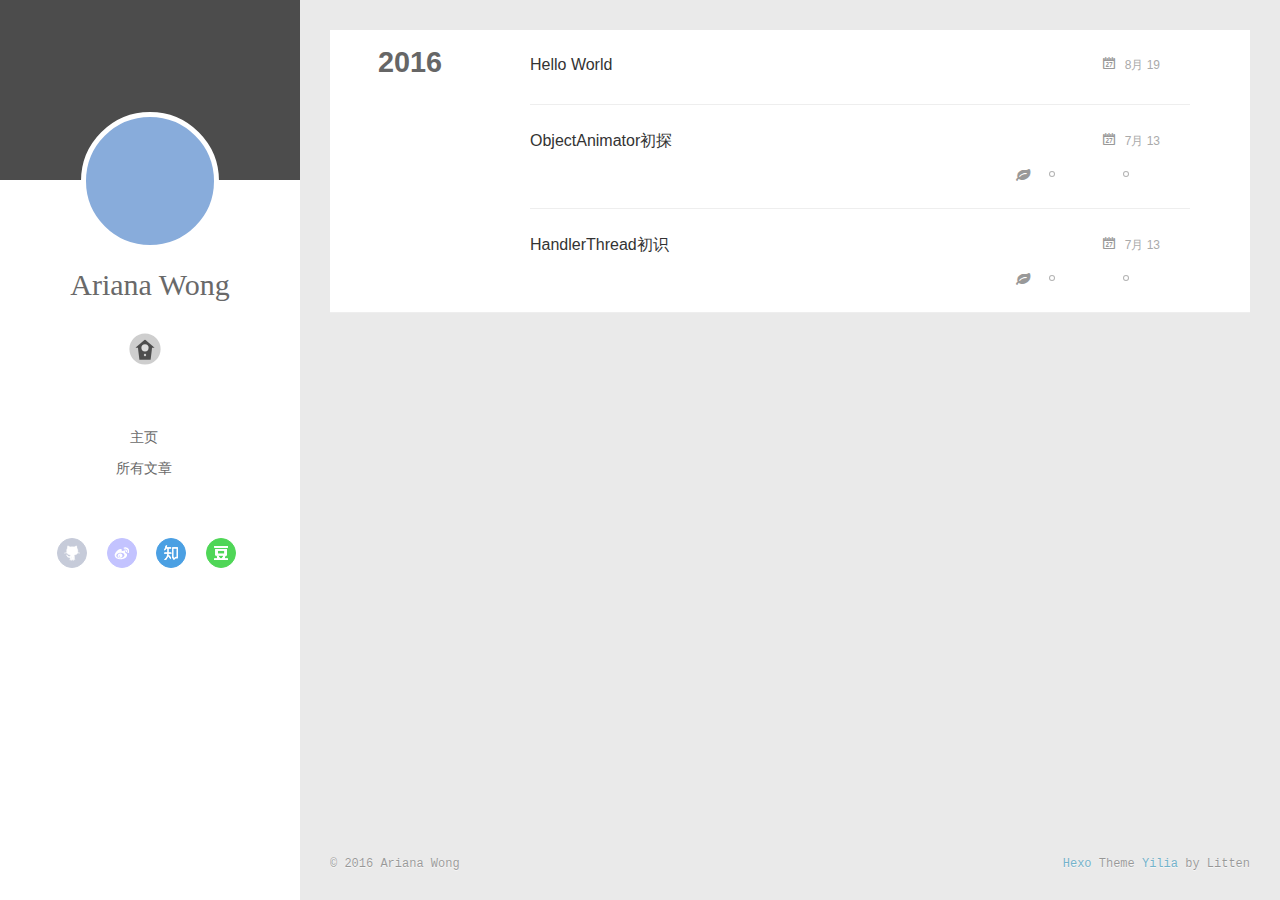
==== commit 06cc01a3: "Site updated: 2016-08-19 16:37:59" ====
--- a/archives/index.html
+++ b/archives/index.html
@@ -67,7 +67,7 @@
 						<li>Tags</li>
 						
 						
-						<li>Über</li>
+						<li>About</li>
 						
 					</ul>
 				</div>
@@ -104,7 +104,7 @@
 				
 				<section class="switch-part switch-part2">
 					<div class="widget tagcloud" id="js-tagcloud">
-						<a href="/tags/android/" style="font-size: 10px;">android</a>
+						<a href="/tags/android/" style="font-size: 10px;">android</a> <a href="/tags/work/" style="font-size: 10px;">work</a>
 					</div>
 				</section>
 				
@@ -185,6 +185,33 @@
   <div class="archive-article-inner">
     <header class="archive-article-header">
       	<div class="article-meta">
+	      	<a href="/2016/08/19/hello-world/" class="archive-article-date">
+  	<time datetime="2016-08-19T08:11:32.464Z" itemprop="datePublished">8月 19</time>
+</a>
+        </div>
+    	 
+  
+    <h1 itemprop="name">
+      <a class="archive-article-title" href="/2016/08/19/hello-world/">Hello World</a>
+    </h1>
+  
+
+        <div class="article-info info-on-right">
+          
+          
+
+        </div>
+        <div class="clearfix"></div>
+    </header>
+  </div>
+</article>
+  
+    
+    
+    <article class="archive-article archive-type-post">
+  <div class="archive-article-inner">
+    <header class="archive-article-header">
+      	<div class="article-meta">
 	      	<a href="/2016/07/13/ObjectAnimator初探/" class="archive-article-date">
   	<time datetime="2016-07-13T09:12:01.000Z" itemprop="datePublished">7月 13</time>
 </a>
@@ -199,7 +226,7 @@
         <div class="article-info info-on-right">
           
 	<div class="article-tag tagcloud">
-		<ul class="article-tag-list"><li class="article-tag-list-item"><a class="article-tag-list-link" href="/tags/android/">android</a></li></ul>
+		<ul class="article-tag-list"><li class="article-tag-list-item"><a class="article-tag-list-link" href="/tags/android/">android</a></li><li class="article-tag-list-item"><a class="article-tag-list-link" href="/tags/work/">work</a></li></ul>
 	</div>
 
           
@@ -230,7 +257,7 @@
         <div class="article-info info-on-right">
           
 	<div class="article-tag tagcloud">
-		<ul class="article-tag-list"><li class="article-tag-list-item"><a class="article-tag-list-link" href="/tags/android/">android</a></li></ul>
+		<ul class="article-tag-list"><li class="article-tag-list-item"><a class="article-tag-list-link" href="/tags/android/">android</a></li><li class="article-tag-list-item"><a class="article-tag-list-link" href="/tags/work/">work</a></li></ul>
 	</div>
 
           
--- a/css/style.css
+++ b/css/style.css
@@ -1462,7 +1462,7 @@
   font-size: 12px;
 }
 .article-entry pre,
-.highlight {
+overflow: hidden .highlight {
   background: #272822;
   margin: 10px 0;
   padding: 10px 10px;
@@ -1470,8 +1470,8 @@
   color: #4c4c4c;
   line-height: 22.400000000000002px;
 }
-.highlight .gutter pre,
-.gist .gist-file .gist-data .line-numbers {
+overflow: hidden .highlight .gutter pre,
+overflow: hidden .gist .gist-file .gist-data .line-numbers {
   color: #666;
 }
 .article-entry pre,
@@ -1492,52 +1492,52 @@
   padding: 0;
   color: #fff;
 }
-.highlight {
+overflow: hidden .highlight {
   -webkit-border-radius: 4px;
   border-radius: 4px;
 }
-.highlight pre {
+overflow: hidden .highlight pre {
   border: none;
   margin: 0;
   padding: 0;
 }
-.highlight table {
+overflow: hidden .highlight table {
   margin: 0;
   width: auto;
 }
-.highlight td {
+overflow: hidden .highlight td {
   border: none;
   padding: 0;
 }
-.highlight figcaption {
+overflow: hidden .highlight figcaption {
   font-size: 0.85em;
   color: highlight-comment;
   line-height: 1em;
   margin-bottom: 1em;
 }
-.highlight figcaption:before,
-.highlight figcaption:after {
+overflow: hidden .highlight figcaption:before,
+overflow: hidden .highlight figcaption:after {
   content: "";
   display: table;
 }
-.highlight figcaption:after {
+overflow: hidden .highlight figcaption:after {
   clear: both;
 }
-.highlight figcaption a {
+overflow: hidden .highlight figcaption a {
   float: right;
 }
-.highlight .gutter pre {
+overflow: hidden .highlight .gutter pre {
   text-align: right;
   padding-right: 20px;
 }
-.highlight .gutter pre .line {
+overflow: hidden .highlight .gutter pre .line {
   text-shadow: none;
 }
-.highlight .line {
+overflow: hidden .highlight .line {
   font-size: 15px;
   height: 15px;
 }
-.gist {
+overflow: hidden .gist {
   margin: 0 -20px;
   border-style: solid;
   border-color: #ddd;
@@ -1545,29 +1545,29 @@
   background: #272822;
   padding: 15px 20px 15px 0;
 }
-.gist .gist-file {
+overflow: hidden .gist .gist-file {
   border: none;
   font-family: "Source Code Pro", Consolas, Monaco, Menlo, Consolas, monospace;
   margin: 0;
 }
-.gist .gist-file .gist-data {
+overflow: hidden .gist .gist-file .gist-data {
   background: none;
   border: none;
 }
-.gist .gist-file .gist-data .line-numbers {
+overflow: hidden .gist .gist-file .gist-data .line-numbers {
   background: none;
   border: none;
   padding: 0 20px 0 0;
 }
-.gist .gist-file .gist-data .line-data {
+overflow: hidden .gist .gist-file .gist-data .line-data {
   padding: 0 !important;
 }
-.gist .gist-file .highlight {
+overflow: hidden .gist .gist-file .highlight {
   margin: 0;
   padding: 0;
   border: none;
 }
-.gist .gist-file .gist-meta {
+overflow: hidden .gist .gist-file .gist-meta {
   background: #272822;
   color: highlight-comment;
   font: 0.85em "Helvetica Neue", Helvetica, Arial, sans-serif;
@@ -1576,11 +1576,11 @@
   margin-top: 1em;
   margin-left: 20px;
 }
-.gist .gist-file .gist-meta a {
+overflow: hidden .gist .gist-file .gist-meta a {
   color: #258fb8;
   font-weight: normal;
 }
-.gist .gist-file .gist-meta a:hover {
+overflow: hidden .gist .gist-file .gist-meta a:hover {
   text-decoration: underline;
 }
 pre .comment {
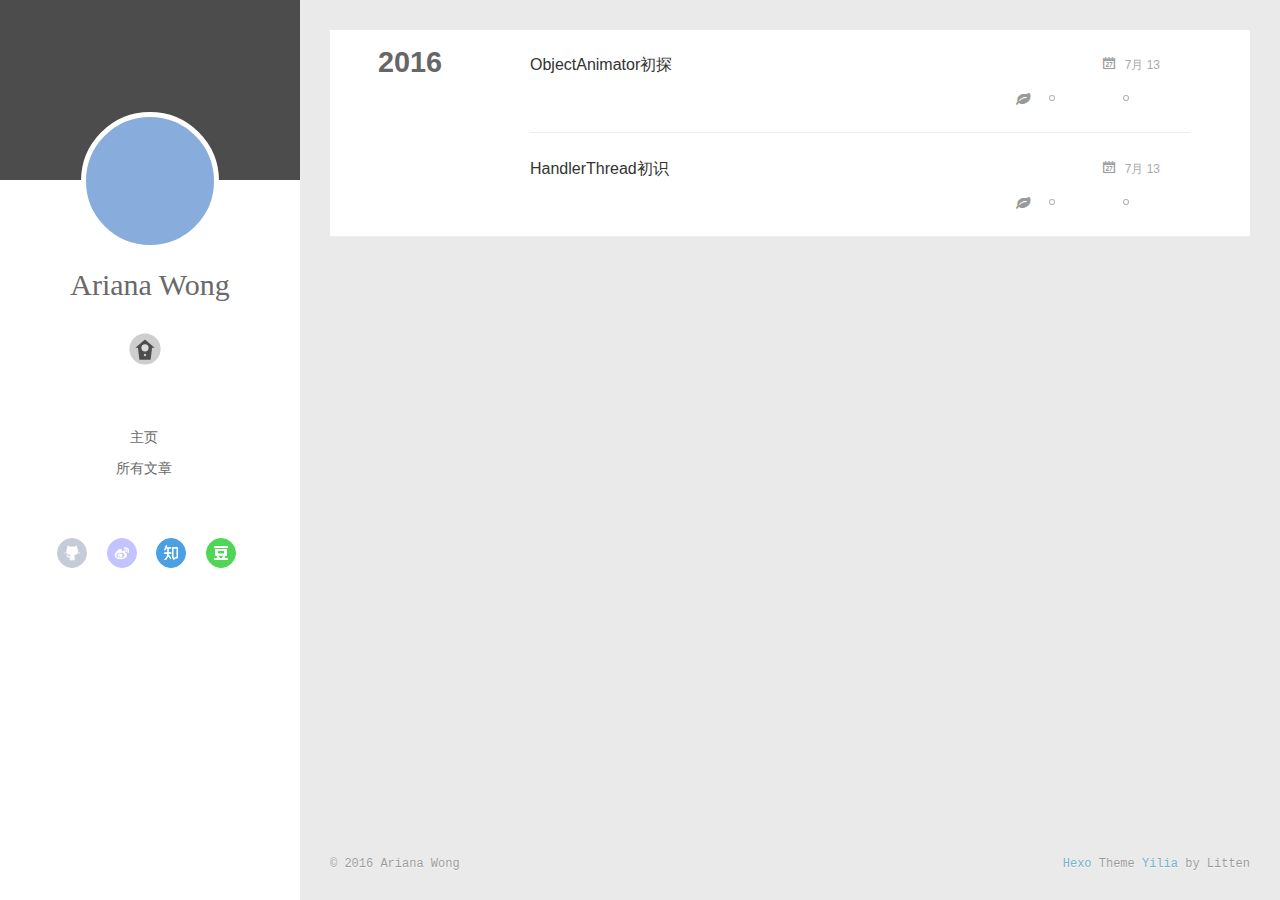
==== commit a3471b33: "Site updated: 2016-08-19 16:44:48" ====
--- a/archives/index.html
+++ b/archives/index.html
@@ -67,7 +67,7 @@
 						<li>Tags</li>
 						
 						
-						<li>About</li>
+						<li>Über</li>
 						
 					</ul>
 				</div>
@@ -185,33 +185,6 @@
   <div class="archive-article-inner">
     <header class="archive-article-header">
       	<div class="article-meta">
-	      	<a href="/2016/08/19/hello-world/" class="archive-article-date">
-  	<time datetime="2016-08-19T08:11:32.464Z" itemprop="datePublished">8月 19</time>
-</a>
-        </div>
-    	 
-  
-    <h1 itemprop="name">
-      <a class="archive-article-title" href="/2016/08/19/hello-world/">Hello World</a>
-    </h1>
-  
-
-        <div class="article-info info-on-right">
-          
-          
-
-        </div>
-        <div class="clearfix"></div>
-    </header>
-  </div>
-</article>
-  
-    
-    
-    <article class="archive-article archive-type-post">
-  <div class="archive-article-inner">
-    <header class="archive-article-header">
-      	<div class="article-meta">
 	      	<a href="/2016/07/13/ObjectAnimator初探/" class="archive-article-date">
   	<time datetime="2016-07-13T09:12:01.000Z" itemprop="datePublished">7月 13</time>
 </a>
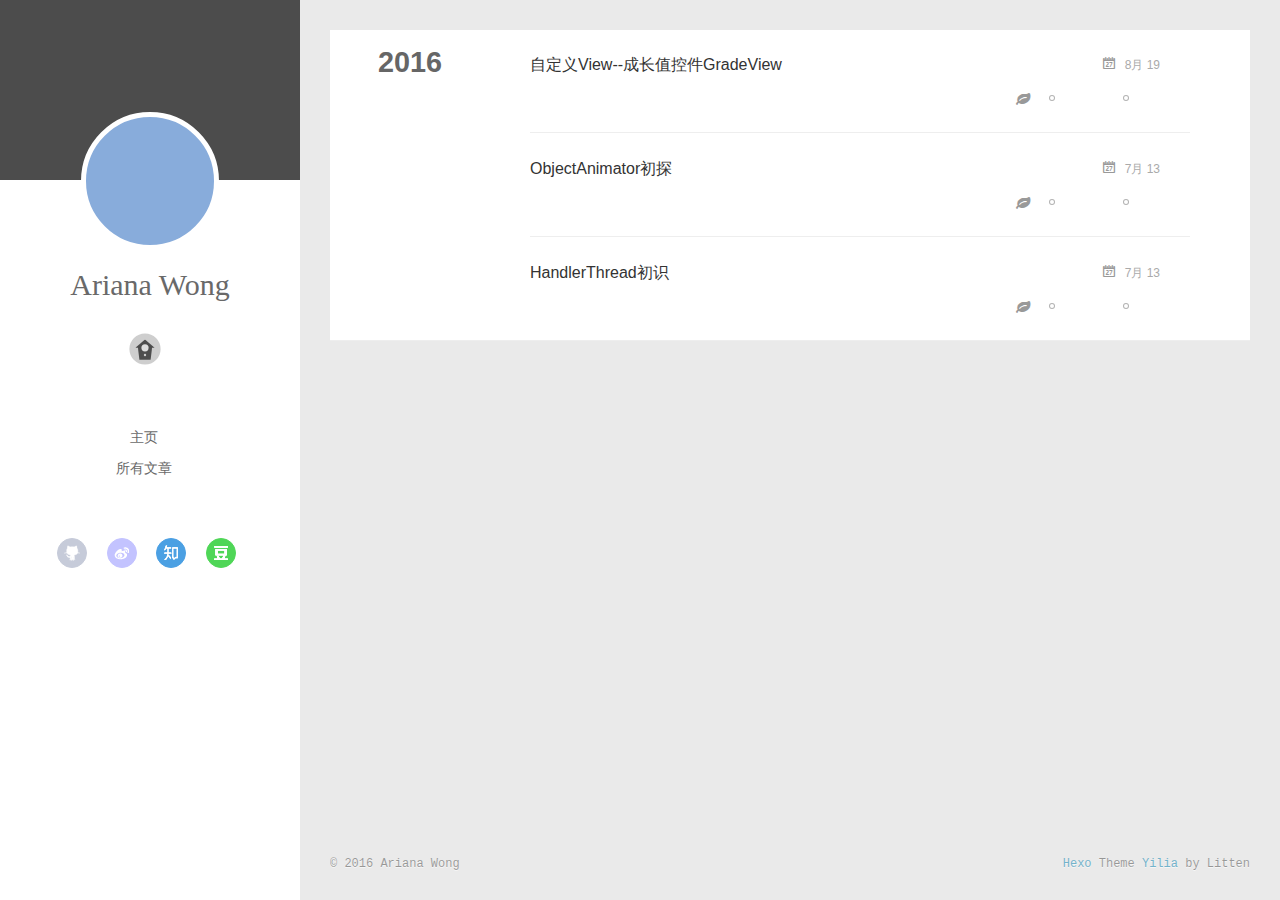
==== commit d072c811: "Site updated: 2016-08-19 17:00:29" ====
--- a/archives/index.html
+++ b/archives/index.html
@@ -185,6 +185,37 @@
   <div class="archive-article-inner">
     <header class="archive-article-header">
       	<div class="article-meta">
+	      	<a href="/2016/08/19/GradeView/" class="archive-article-date">
+  	<time datetime="2016-08-19T08:57:54.000Z" itemprop="datePublished">8月 19</time>
+</a>
+        </div>
+    	 
+  
+    <h1 itemprop="name">
+      <a class="archive-article-title" href="/2016/08/19/GradeView/">自定义View--成长值控件GradeView</a>
+    </h1>
+  
+
+        <div class="article-info info-on-right">
+          
+	<div class="article-tag tagcloud">
+		<ul class="article-tag-list"><li class="article-tag-list-item"><a class="article-tag-list-link" href="/tags/android/">android</a></li><li class="article-tag-list-item"><a class="article-tag-list-link" href="/tags/work/">work</a></li></ul>
+	</div>
+
+          
+
+        </div>
+        <div class="clearfix"></div>
+    </header>
+  </div>
+</article>
+  
+    
+    
+    <article class="archive-article archive-type-post">
+  <div class="archive-article-inner">
+    <header class="archive-article-header">
+      	<div class="article-meta">
 	      	<a href="/2016/07/13/ObjectAnimator初探/" class="archive-article-date">
   	<time datetime="2016-07-13T09:12:01.000Z" itemprop="datePublished">7月 13</time>
 </a>
